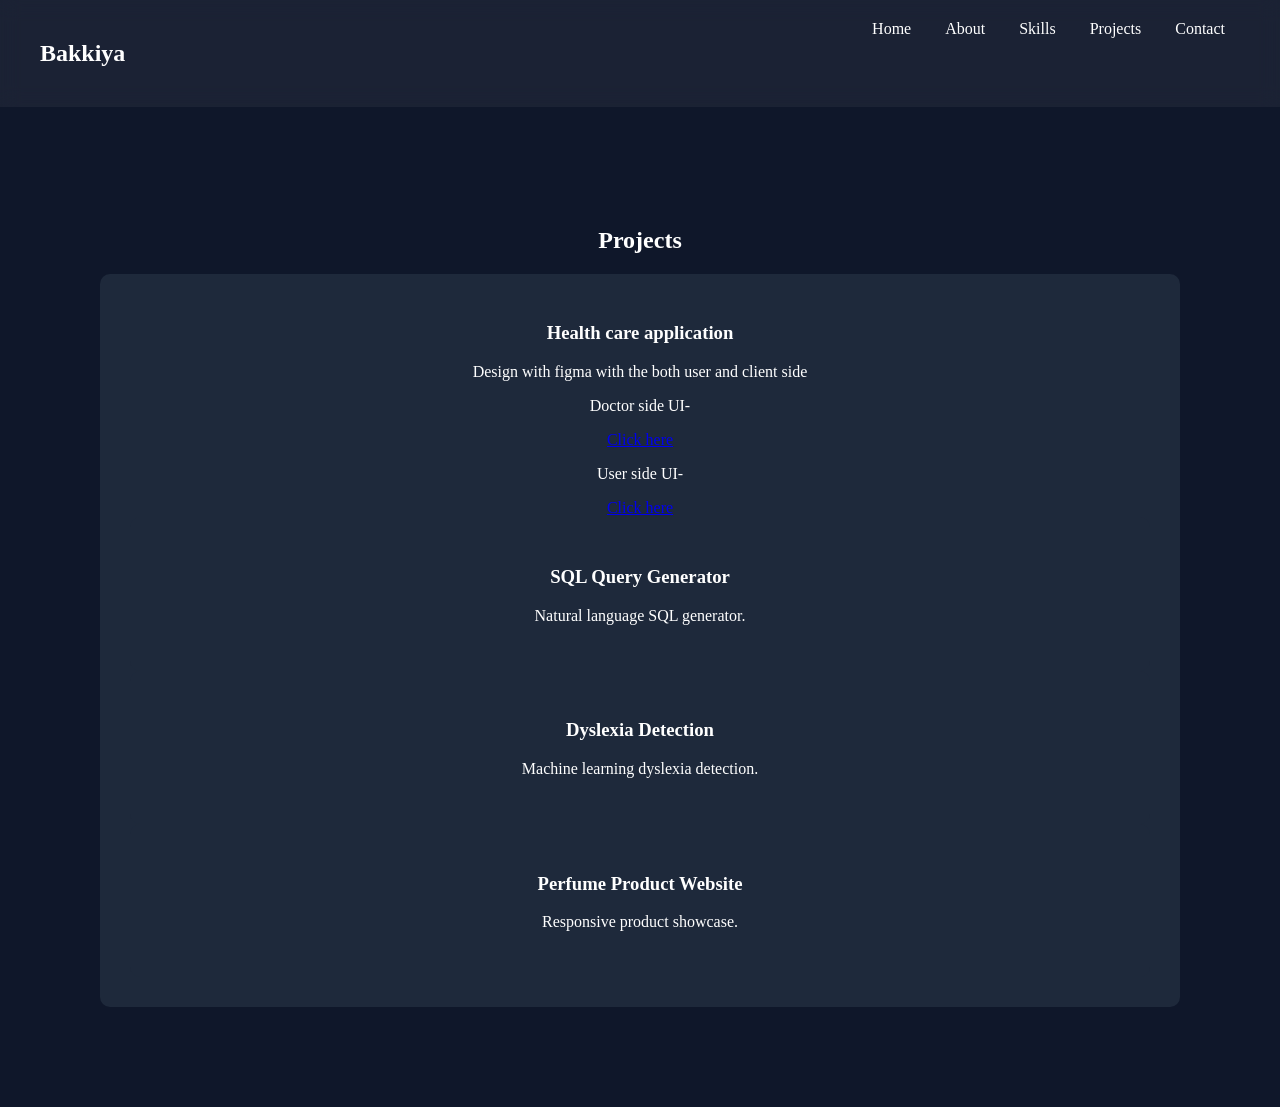
==== projects.html @ 06f39c23 "Add files via upload" ====
<!DOCTYPE html>
<html>
<head>
<link rel="stylesheet" href="style.css">
</head>

<body>

<header>

<h2 class="logo">Bakkiya</h2>

<nav>

<a href="index.html">Home</a>
<a href="about.html">About</a>
<a href="skills.html">Skills</a>
<a href="projects.html">Projects</a>
<a href="contact.html">Contact</a>

</nav>

</header>

<section class="page">

<h1>Projects</h1>

<div class="projects">
    <div class="project">

<h3>Health care application </h3>

<p>Design with figma with the both user and client side </p>
<p> Doctor side UI-</p>
<a href="https://www.figma.com/design/553m6gtBydmlYatgVFH6QT/healthcare?node-id=0-1&t=CVgOPF70XCFEPQnX-1">Click here</a>
<p> User side UI-</p>
<a href="https://www.figma.com/design/553m6gtBydmlYatgVFH6QT/healthcare?node-id=1-13&t=CVgOPF70XCFEPQnX-1">Click here</a>

<div class="project">

<h3>SQL Query Generator</h3>

<p>Natural language SQL generator.</p>

</div>

<div class="project">

<h3>Dyslexia Detection</h3>

<p>Machine learning dyslexia detection.</p>

</div>

<div class="project">

<h3>Perfume Product Website</h3>

<p>Responsive product showcase.</p>

</div>

</div>

</section>

<script src="script.js"></script>

</body>
</html>
---- style.css ----
body{

margin:0;
font-family:Poppins;
background:#0f172a;
color:white;
overflow-x:hidden;

}

header{

display:flex;
justify-content:space-between;
padding:20px 40px;

background:rgba(255,255,255,0.05);

backdrop-filter:blur(10px);

}

nav a{

margin:0 15px;
color:white;
text-decoration:none;

}

.hero{

height:90vh;
display:flex;
flex-direction:column;
justify-content:center;
align-items:center;
text-align:center;

}

.hero span{

color:#38bdf8;

}

.buttons a{

margin:10px;
padding:12px 25px;
background:#38bdf8;
border-radius:25px;
color:black;
text-decoration:none;

}

.icons{

display:flex;
gap:40px;
margin-top:50px;

}

.icon{

font-size:50px;

animation:float 3s infinite ease-in-out;

}

@keyframes float{

0%{transform:translateY(0)}
50%{transform:translateY(-20px)}
100%{transform:translateY(0)}

}

.page{

padding:100px;
text-align:center;

}

.skills{

display:flex;
flex-wrap:wrap;
justify-content:center;
gap:20px;

}

.skill{

background:#1e293b;
padding:15px 25px;
border-radius:20px;

transition:0.3s;

}

.skill:hover{

background:#38bdf8;
color:black;

transform:scale(1.1);

}

.projects{

display:grid;
grid-template-columns:repeat(auto-fit,minmax(250px,1fr));
gap:30px;

}

.project{

background:#1e293b;
padding:30px;
border-radius:10px;

transition:0.4s;

transform-style:preserve-3d;

}

.project:hover{

transform:rotateY(10deg) rotateX(10deg) scale(1.05);

background:#38bdf8;
color:black;

}

form{

display:flex;
flex-direction:column;
gap:15px;
max-width:400px;
margin:auto;

}

input,textarea{

padding:10px;
border-radius:5px;
border:none;

}

button{

background:#38bdf8;
border:none;
padding:12px;
cursor:pointer;

}
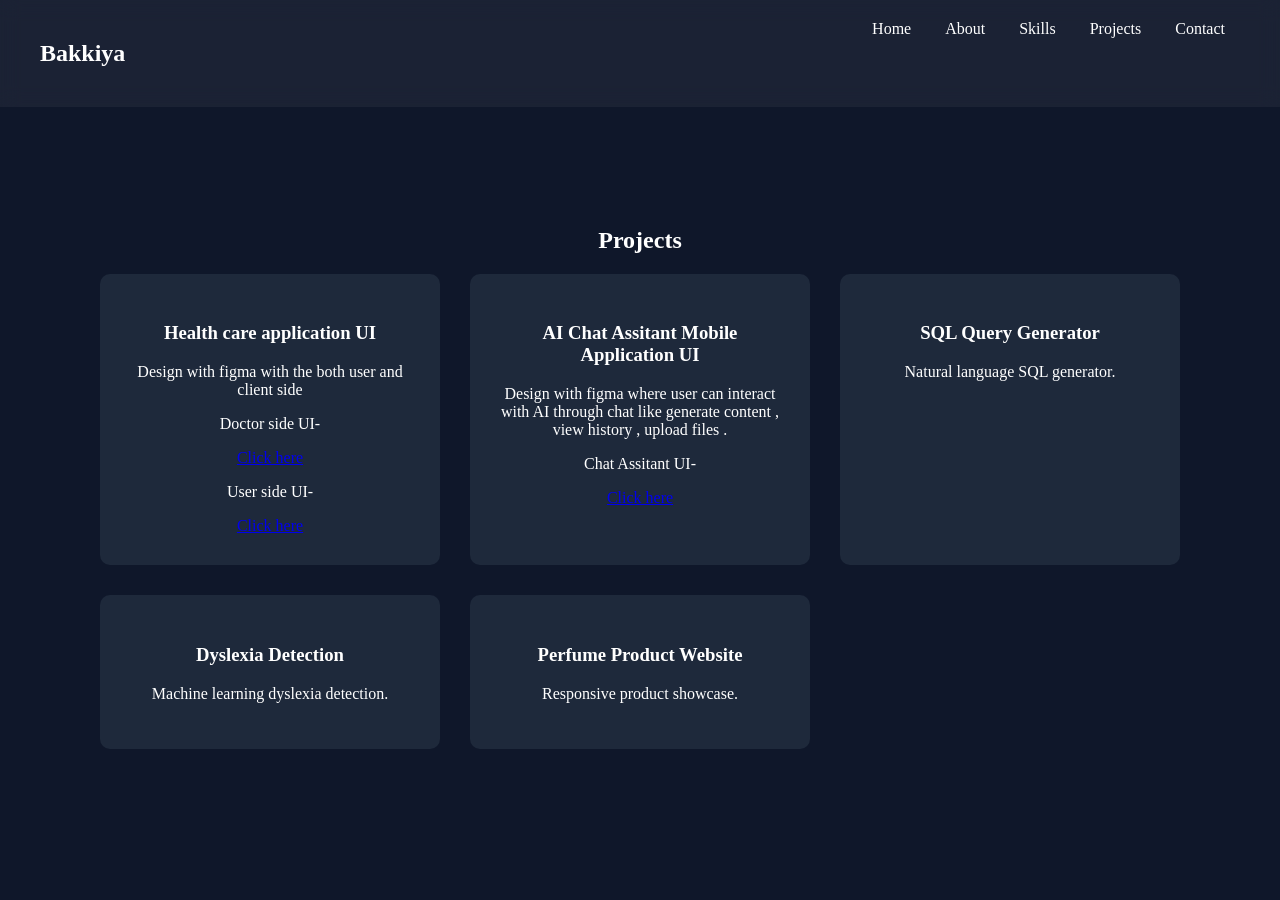
==== commit ef3cab68: "Update projects.html" ====
--- a/projects.html
+++ b/projects.html
@@ -29,13 +29,22 @@
 <div class="projects">
     <div class="project">
 
-<h3>Health care application </h3>
+<h3>Health care application UI </h3>
 
 <p>Design with figma with the both user and client side </p>
 <p> Doctor side UI-</p>
 <a href="https://www.figma.com/design/553m6gtBydmlYatgVFH6QT/healthcare?node-id=0-1&t=CVgOPF70XCFEPQnX-1">Click here</a>
 <p> User side UI-</p>
-<a href="https://www.figma.com/design/553m6gtBydmlYatgVFH6QT/healthcare?node-id=1-13&t=CVgOPF70XCFEPQnX-1">Click here</a>
+<a href="https://www.figma.com/design/553m6gtBydmlYatgVFH6QT/healthcare?node-id=1-13&t=CVgOPF70XCFEPQnX-1">Click here</a> 
+    </div>
+    <div class="project">
+
+<h3>AI Chat Assitant Mobile Application UI </h3>
+
+<p>Design with figma where user can interact with AI through chat like generate content , view history , upload files . </p>
+<p> Chat Assitant UI-</p>
+<a href="https://www.figma.com/design/IqmqxiErNO2S0VxX24hbBx/Project?node-id=0-1&t=1aBT2FVKS5YpcDp8-1">Click here</a> 
+    </div>
 
 <div class="project">
 
@@ -68,4 +77,4 @@
 <script src="script.js"></script>
 
 </body>
-</html>+</html>
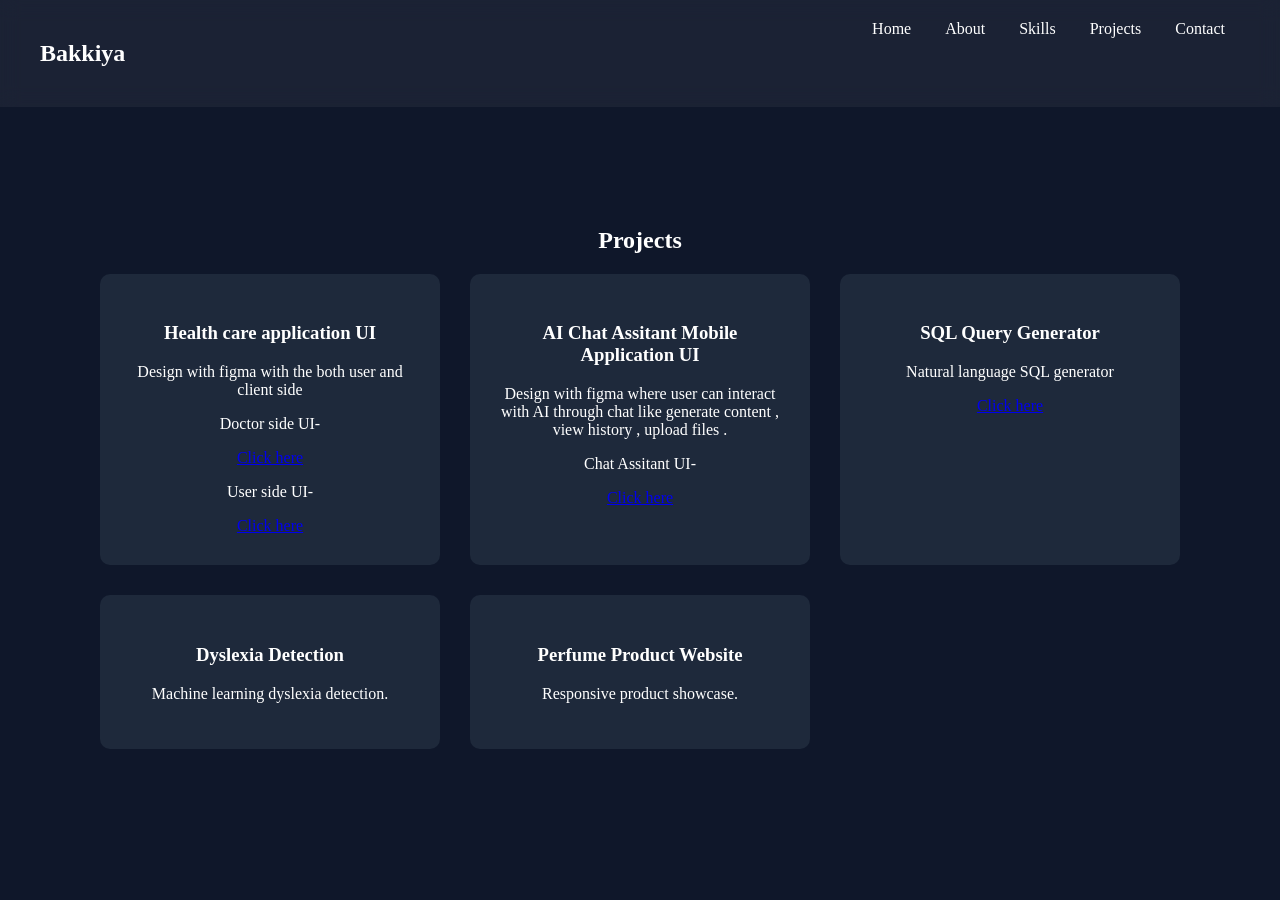
==== commit 1c69dd78: "Update projects.html" ====
--- a/projects.html
+++ b/projects.html
@@ -50,7 +50,8 @@
 
 <h3>SQL Query Generator</h3>
 
-<p>Natural language SQL generator.</p>
+<p>Natural language SQL generator</p>
+    <a href="https://b4222accc9bfcd4ac0.gradio.live/">Click here</a>
 
 </div>
 
